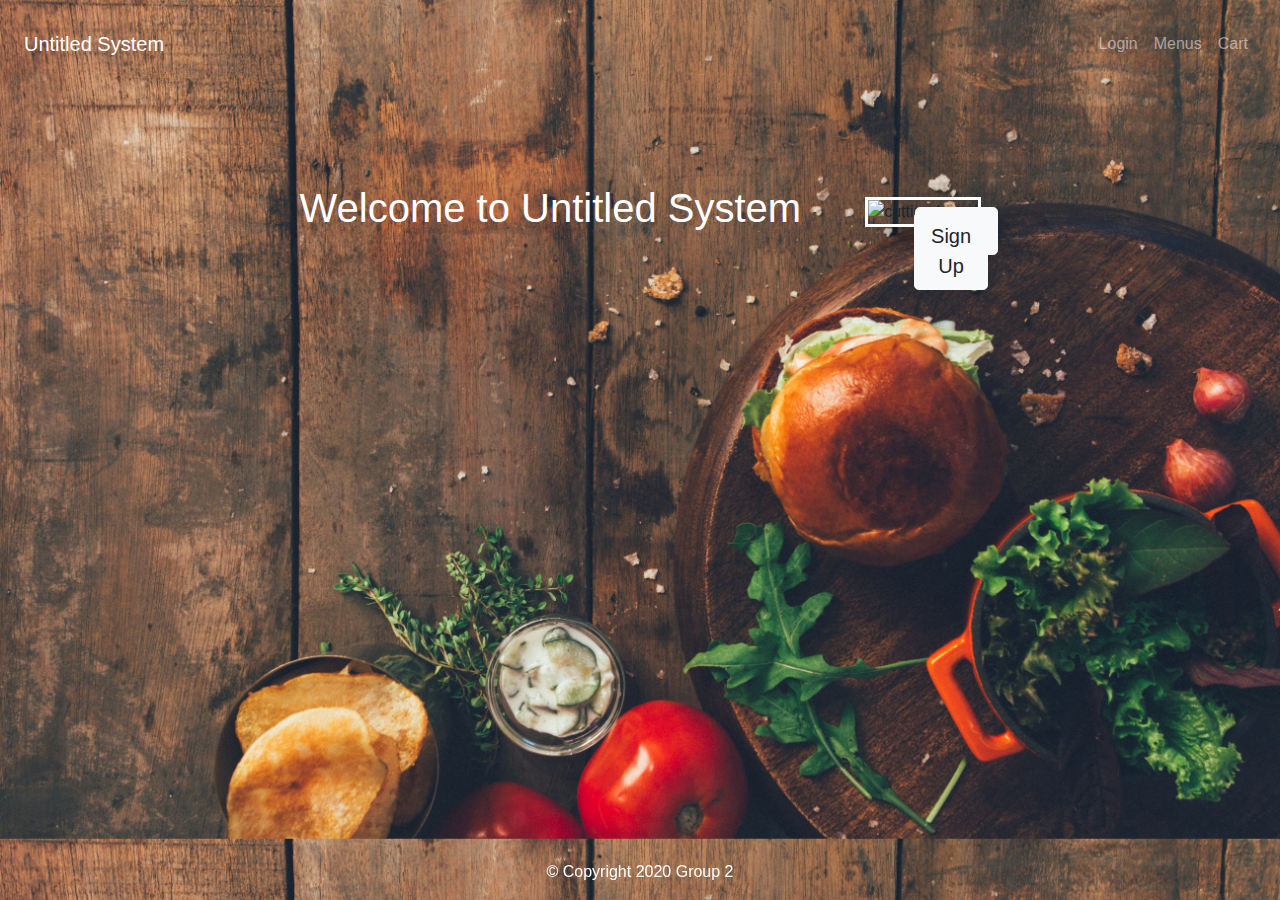
==== index.html @ 591d29b8 "First Commit" ====
<!DOCTYPE html>
<html lang="en" dir="ltr">

<head>
  <meta charset="utf-8">
  <title>Welcome to Group 2's In-House Delivery System</title>

  <!-- CSS Stylesheets -->
  <link rel="stylesheet" href="https://stackpath.bootstrapcdn.com/bootstrap/4.5.2/css/bootstrap.min.css" integrity="sha384-JcKb8q3iqJ61gNV9KGb8thSsNjpSL0n8PARn9HuZOnIxN0hoP+VmmDGMN5t9UJ0Z" crossorigin="anonymous">
  <link rel="stylesheet" href="styles.css">


  <!-- Bootstrap Scripts -->
  <script src="https://code.jquery.com/jquery-3.5.1.slim.min.js" integrity="sha384-DfXdz2htPH0lsSSs5nCTpuj/zy4C+OGpamoFVy38MVBnE+IbbVYUew+OrCXaRkfj" crossorigin="anonymous"></script>
  <script src="https://cdn.jsdelivr.net/npm/popper.js@1.16.1/dist/umd/popper.min.js" integrity="sha384-9/reFTGAW83EW2RDu2S0VKaIzap3H66lZH81PoYlFhbGU+6BZp6G7niu735Sk7lN" crossorigin="anonymous"></script>
  <script src="https://stackpath.bootstrapcdn.com/bootstrap/4.5.2/js/bootstrap.min.js" integrity="sha384-B4gt1jrGC7Jh4AgTPSdUtOBvfO8shuf57BaghqFfPlYxofvL8/KUEfYiJOMMV+rV" crossorigin="anonymous"></script>

</head>


<body>

  <!-- Nav Barr -->

    <nav class="navbar navbar-expand-lg navbar-dark">
      <a class="navbar-brand" href="index.html">Untitled System</a>
      <button class="navbar-toggler" type="button" data-toggle="collapse" data-target="#navbarSupportedContent" aria-controls="navbarSupportedContent" aria-expanded="false" aria-label="Toggle navigation">
        <span class="navbar-toggler-icon"></span>
      </button>
      <div class="collapse navbar-collapse" id="navbarSupportedContent">
        <ul class="navbar-nav ml-auto">
          <li class="nav-item">
            <a class="nav-link" href="login.html">Login</a>
          </li>
          <li class="nav-item">
            <a class="nav-link" href="menu.html">Menus</a>
          </li>
          <li class="nav-item">
            <a class="nav-link" href="#">Cart</a>
          </li>
        </ul>
      </div>
    </nav>

    <!-- Welcome Box -->

    <div class="flexbox-container">

      <div class="flex-welcomeHeading">
        <div class="flexbox-item flexbox-welcome-1">
          <h1 class="welcome-1-heading">Welcome to Untitled System</h1>
        </div>
      </div>

      <div class="flexbox-item flexbox-welcome-2">
        <div class="button-container">
          <img id="cutting-board" src="images/cuttingboard.jpg" alt="cutting-board">
          <button type="button" onclick="location.href='login.html';" class="btn btn-light btn-lg login-button">Login</button>
          <button type="button" onclick="location.href='signup.html';" class="btn btn-light btn-lg search-button" </i>Sign Up</button>
        </div>
      </div>

    </div>

    <footer class="white-section" id="footer">

      <div class="flexbox-container">
        <i class="fab fa-twitter footer-icons"></i>
        <i class="fab fa-facebook-f footer-icons"></i>
        <i class="fab fa-instagram footer-icons"></i>
        <i class="fas fa-envelope footer-icons"></i>

        <p id="copyright">© Copyright 2020 Group 2</p>
      </div>

    </footer>

</body>

</html>
---- styles.css ----
body {
  /* background-color: #f6f6f6; */
background-image: url(images/background.jpg);
background-size: cover;
}

/* Navbar */
.navbar {
  /* background: rgba(0, 0, 0, 0.5); */
  padding: 0 0 4rem;
  margin: 1.5rem;
}

/* Welcome Box */

.flexbox-container {
  display: flex;
  flex-wrap: wrap;
  align-items: center;
  width: 80%;
  margin: auto;
  justify-content: center;
}

.flexbox-item {
  margin: 2rem;
}

.flex-welcomeHeading {
  display: flex;
  align-items: center;
  text-align: center;
  color: white;
}

.button-container {
  display: inline-block;
  position: relative;
  border: 3px solid #fff;
  box-shadow: 15px 20px 8px rgba(0, 0, 0, 0.19);
}

.login-button {
  position: absolute;
  font-weight: 500;
  top: 30%;
  left: 43%;
}

.search-button {
  position: absolute;
  font-weight: 500;
  top: 50%;
  left: 42%;
}

#cutting-board {
  max-width: 500px;
  height: auto;
}

/* Menus */

.flex-menus {
  display: flex;
  justify-content: center;
  align-items: center;
  text-align: center;
  width: 500px;
  background-color: #f6f6f6;
  margin: 1.5rem;
  padding: 1rem;
  box-shadow: 15px 20px 8px rgba(0, 0, 0, 0.19);
}

/* Footer */

#footer {
position: fixed;
left: 0;
bottom: 0;
width: 100%;
color: white;
text-align: center;
}


/* Testing */
.show-cart li {
  display: flex;
}
.card {
  margin-bottom: 20px;
}
.card-img-top {
  width: 200px;
  height: 200px;
  align-self: center;
}

/* Adjusts cart to slide bottom-up not top-down */
.animate-bottom {
  position: relative;
  animation: animatebottom 0.4s;
}

@keyframes animatebottom {
  from {
    bottom: -600px;
    opacity: 0;
  }

  to {
    bottom: 0;
    opacity: 1;
  }
}

/* Keeps cart to center of page */
.modal.fade .modal-dialog {
    -webkit-transform: translate(0,100%);
    -ms-transform: translate(0,100%);
    -o-transform: translate(0,100%);
    transform: translate(0,100%);
}
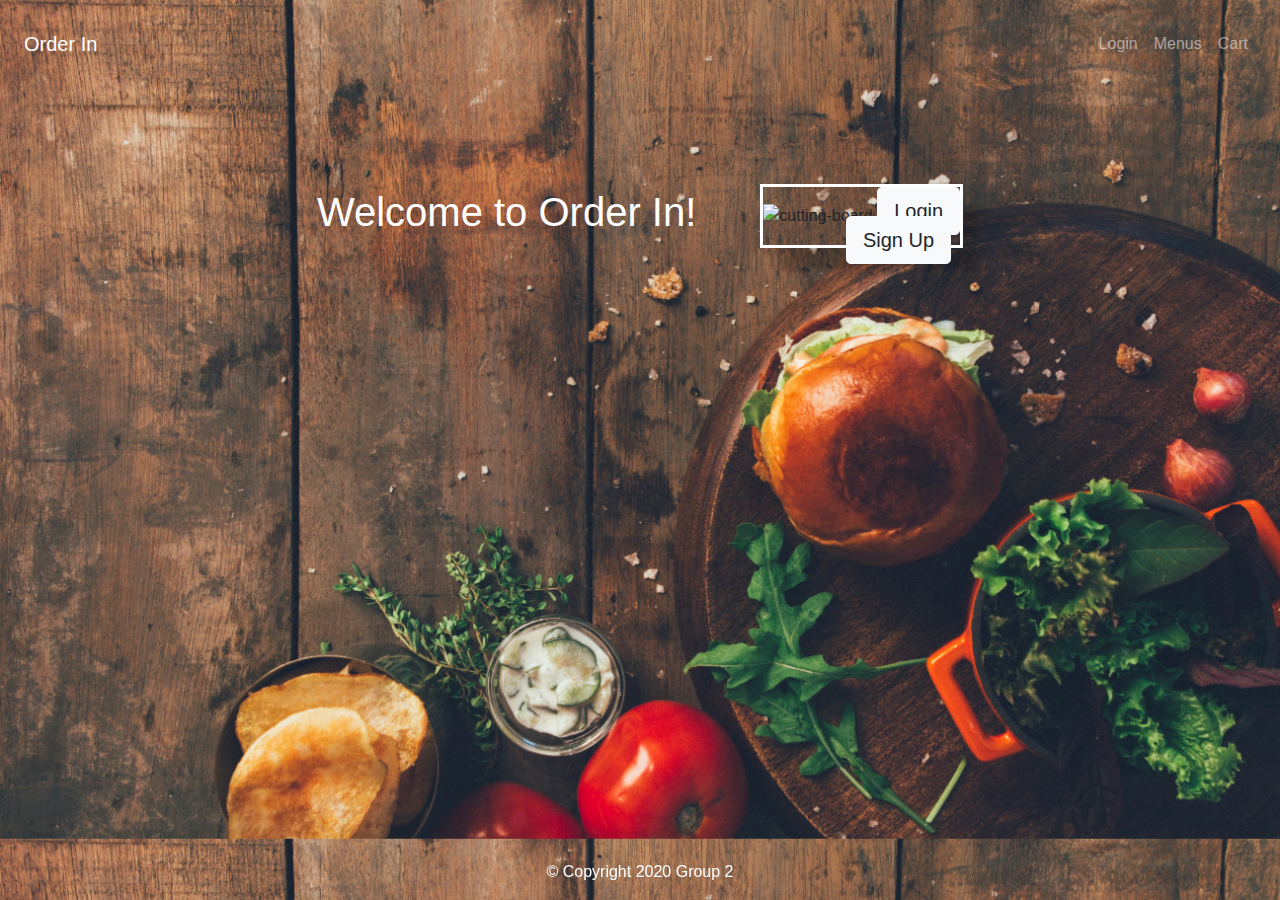
==== commit e0aff013: "Converge Adam's PHP + Danny's HTML/CSS." ====
--- a/index.html
+++ b/index.html
@@ -23,7 +23,7 @@
   <!-- Nav Barr -->
 
     <nav class="navbar navbar-expand-lg navbar-dark">
-      <a class="navbar-brand" href="index.html">Untitled System</a>
+      <a class="navbar-brand" href="index.html">Order In</a>
       <button class="navbar-toggler" type="button" data-toggle="collapse" data-target="#navbarSupportedContent" aria-controls="navbarSupportedContent" aria-expanded="false" aria-label="Toggle navigation">
         <span class="navbar-toggler-icon"></span>
       </button>
@@ -36,11 +36,12 @@
             <a class="nav-link" href="menu.html">Menus</a>
           </li>
           <li class="nav-item">
-            <a class="nav-link" href="#">Cart</a>
+            <a class="nav-link" href="cart.html">Cart</a>
           </li>
         </ul>
       </div>
     </nav>
+
 
     <!-- Welcome Box -->
 
@@ -48,7 +49,7 @@
 
       <div class="flex-welcomeHeading">
         <div class="flexbox-item flexbox-welcome-1">
-          <h1 class="welcome-1-heading">Welcome to Untitled System</h1>
+          <h1 class="welcome-1-heading">Welcome to Order In!</h1>
         </div>
       </div>
 
--- a/styles.css
+++ b/styles.css
@@ -40,7 +40,7 @@
   box-shadow: 15px 20px 8px rgba(0, 0, 0, 0.19);
 }
 
-.login-button {
+.login-button-home {
   position: absolute;
   font-weight: 500;
   top: 30%;
@@ -59,9 +59,9 @@
   height: auto;
 }
 
-/* Menus */
-
-.flex-menus {
+/* Login Flexbox */
+
+.flex-menus{
   display: flex;
   justify-content: center;
   align-items: center;
@@ -73,6 +73,25 @@
   box-shadow: 15px 20px 8px rgba(0, 0, 0, 0.19);
 }
 
+/* Signup.php Button Stylings */
+
+.signup-button {
+margin-bottom: 12px;
+}
+
+/* Login.php Button Stylings */
+
+.login-button {
+  margin-bottom: 10px;
+}
+
+/* Error Text Styling */
+
+.error-text {
+  font-weight: 500;
+  color: red;
+}
+
 /* Footer */
 
 #footer {
@@ -98,6 +117,8 @@
   align-self: center;
 }
 
+
+/* MODAL */
 /* Adjusts cart to slide bottom-up not top-down */
 .animate-bottom {
   position: relative;
@@ -115,7 +136,6 @@
     opacity: 1;
   }
 }
-
 /* Keeps cart to center of page */
 .modal.fade .modal-dialog {
     -webkit-transform: translate(0,100%);
@@ -123,3 +143,83 @@
     -o-transform: translate(0,100%);
     transform: translate(0,100%);
 }
+
+/* testing */
+/* Nav Layout */
+.flexbox-container-menuNav {
+  display: flex;
+  margin: 1rem 3rem 3rem;
+  background: white;
+  border: 3px solid black;
+}
+
+.menuNav-box {
+  margin-right: 20px;
+  margin-left: 20px;
+  font-weight: bold;
+  align-items: baseline;
+}
+
+.menuNav-box-name {}
+
+.menuNav-box-type {}
+
+.menuNav-box-time {
+  flex-grow: 2;
+}
+
+.menuNav-box-search {
+
+}
+
+.search-form {
+  position: relative;
+  top: 50%;
+  transform: translateY(-50%);
+}
+
+.menuNav-box-cart {}
+
+.menuNav-p {
+  position: relative;
+  top: 50%;
+  transform: translateY(-50%);
+}
+
+/* Menu Layout */
+.flexbox-container-menu {
+display: flex;
+margin: 1.5rem;
+/* background: white; */
+}
+
+.flexbox-container-aside {
+  display: flex;
+  flex-direction: column;
+}
+
+.menu-box {
+  margin: 10px;
+  border: 3px solid black;
+  padding: 10px;
+  background: white;
+  text-align: center;
+}
+
+.menu-box-menu {
+  width: 200px;
+  flex-grow: 0;
+}
+
+.menu-box-menu-items {
+  width: 200px;
+  flex-grow: 2;
+}
+
+.menu-box-cart-items {
+  width: 200px;
+  flex-grow: 0;
+}
+.menu-box-contact {
+
+}
